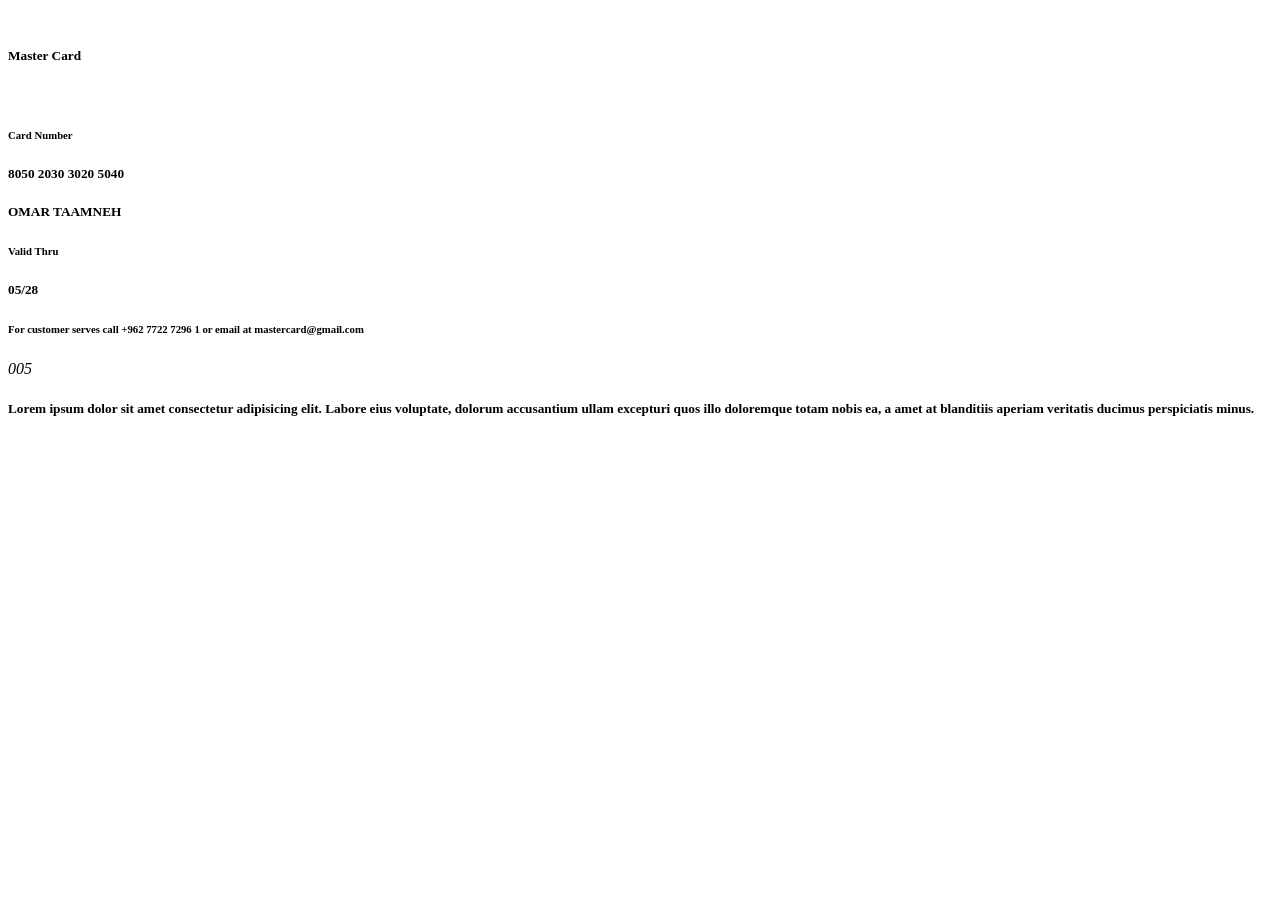
==== flip-card.html @ f7c3fa0f "Add files via upload" ====
<!DOCTYPE html>
<html lang="en">
  <head>
    <meta charset="UTF-8" />
    <meta name="viewport" content="width=device-width, initial-scale=1.0" />
    <title>Document</title>
    <link rel="stylesheet" href="/تعلمي/flip-card.css" />
  </head>
  <body>
    <section>
      <div class="contener">
        <div class="card front-face">
          <header>
            <span class="logo">
              <img src="/logo.png" alt="" />
              <h5>Master Card</h5>
            </span>
            <img class="chip" src="/chip.png" alt="" />
          </header>
          <div class="card-details">
            <div class="name-number">
              <h6>Card Number</h6>
              <h5 class="number">8050 2030 3020 5040</h5>
              <h5 class="name">OMAR TAAMNEH</h5>
             
            </div>
            <div class="valid-date">
              <h6>Valid Thru</h6>
              <h5>05/28</h5>
            </div>
          </div>
        </div>
        <div class="card back-face">
            <h6>For customer serves call +962 7722 7296 1 or email at
                mastercard@gmail.com
            </h6>
            <span class="magnetic-strip"><span>
                <div class="signature"><i>005</i></div>
                <h5>Lorem ipsum dolor sit amet consectetur adipisicing elit. Labore eius voluptate, dolorum accusantium ullam excepturi quos illo doloremque totam nobis ea, a amet at blanditiis aperiam veritatis ducimus perspiciatis minus.
                </h5>
        </div>
      </div>
    </section>
  </body>
</html>
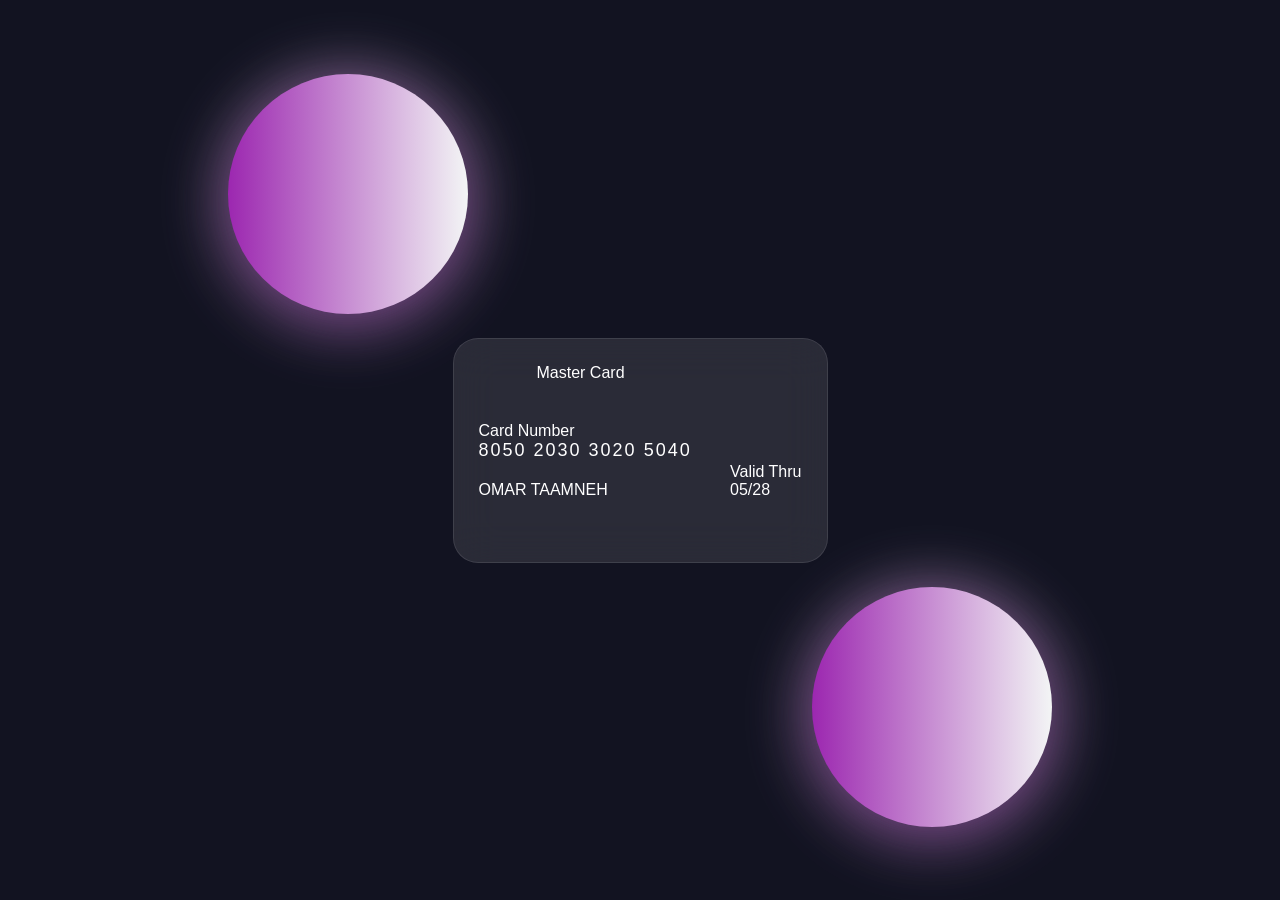
==== commit 4dc69cb3: "Update flip-card.html" ====
--- a/flip-card.html
+++ b/flip-card.html
@@ -4,7 +4,7 @@
     <meta charset="UTF-8" />
     <meta name="viewport" content="width=device-width, initial-scale=1.0" />
     <title>Document</title>
-    <link rel="stylesheet" href="/تعلمي/flip-card.css" />
+    <link rel="stylesheet" href="./flip-card.css" />
   </head>
   <body>
     <section>
@@ -12,10 +12,10 @@
         <div class="card front-face">
           <header>
             <span class="logo">
-              <img src="/logo.png" alt="" />
+              <img src="./logo.png" alt="" />
               <h5>Master Card</h5>
             </span>
-            <img class="chip" src="/chip.png" alt="" />
+            <img class="chip" src="./chip.png" alt="" />
           </header>
           <div class="card-details">
             <div class="name-number">
@@ -43,3 +43,4 @@
     </section>
   </body>
 </html>
+
--- a/flip-card.css
+++ b/flip-card.css
@@ -0,0 +1,206 @@
+*{
+    margin: 0;
+    padding: 0;
+    box-sizing: border-box;
+    font-family: "Poppins", sans-serif;
+}
+
+
+section{
+    position: relative;
+    min-height: 100vh;
+    width: 100%;
+    background: #121321;
+    display: flex;
+    align-items: center;
+    justify-content: center;
+    color: #fff;
+     perspective: 1000;
+}
+
+
+section::before{
+    content: "";
+    position: absolute;
+    border-radius: 50%;
+    transform: translate(-150px, -100px);
+    width: 240px;
+    height: 240px;
+    background: linear-gradient(90deg, #9c27b0, #f3f5f5);
+        
+    filter: drop-shadow(0 10px 30px #9b27b074) 
+            drop-shadow(0 0 30px #f3f5f560);
+  animation: drift 10s ease-in-out infinite;
+      margin-bottom: 313px;
+    margin-left: -284px;
+}
+
+@keyframes drift {
+  0% {
+    transform: translate(0, 0);
+  }
+  50% {
+    transform: translate(20px, -15px);
+  }
+  100% {
+    transform: translate(0, 0);
+  }
+}
+
+section::after{
+    content: "";
+    position: absolute;
+    transform: translate(150px, 100px);
+
+    border-radius: 50%;
+    width: 240px;
+    height: 240px;
+    background: linear-gradient(90deg, #9c27b0, #f3f5f5);
+  animation: driftt 10s ease-in-out infinite;
+ margin-bottom: -313px;
+    margin-left: 284px;
+     filter: drop-shadow(0 10px 30px #9b27b074) 
+            drop-shadow(0 0 30px #f3f5f560);
+}
+@keyframes driftt {
+  0% {
+    transform: translate(0, 0);
+  }
+  50% {
+    transform: translate(20px, 15px);
+  }
+  100% {
+    transform: translate(0, 0);
+  }
+}
+
+.contener{
+    position: relative;
+    height: 225px;
+    width: 375px;
+    z-index: 100;
+    transition: all 1s 0.2s;
+    transform-style: preserve-3d;
+   
+}
+
+.contener:hover{
+    transform: rotateY(180deg);
+}
+
+
+
+.contener .card{
+    height: 100%;
+    position: absolute;
+    width: 100%;
+    backdrop-filter: blur(20px);
+    border-radius: 25px;
+    padding: 25px;
+ background: rgba(255, 255, 255, 0.1);
+ box-sizing: 0 25px 45px rgba(0, 0, 0, 0.25);
+ border: 1px solid rgba(255, 255, 255, 0.1);
+ backface-visibility: hidden;
+
+}
+
+.front-face header,
+.front-face .logo{
+    display: flex;
+    align-items: center;
+}
+
+
+.front-face header{
+    justify-content: space-between;
+}
+
+.front-face .logo img{
+    width: 48px;
+    margin-right: 10px;
+ /* background-color: purple; */
+
+}
+
+h5{
+    font-size: 16px;
+    font-weight: 400;
+}
+
+/* .card.front-face{
+    background: linear-gradient(100deg, #9c27b0, #f3f5f5);
+} */
+
+
+.front-face .chip{
+     width: 50px;
+}
+
+.front-face  .card-details{
+    display: flex;
+  align-items: flex-end;
+  justify-content: space-between;
+  margin-top: 40px;
+}
+
+
+h6{
+    font-size: 16px;
+    font-weight: 400;
+
+}
+
+h5.number{
+    font-size: 18px;
+    letter-spacing: 2px;
+}
+h5.name{
+   margin-top: 20px;
+}
+
+.card.back-face{
+ border: none;
+ padding: 15px 25px 25px 25px;
+ transform: rotateY(180deg);
+}
+
+.card.back-face h6{
+font-size: 8px;
+}
+
+
+.card.back-face .magnetic-strip{
+    position: absolute;
+    width: 100%;
+    top: 40px;
+    left: 0;
+    height: 45px;
+    background: #000;
+}
+
+.card.back-face .signature{
+    margin-top: 80px;
+    display: flex;
+    justify-content: flex-end;
+    align-items: center;
+    height: 40px;
+    width: 85%;
+    border-radius: 6px;
+    background-color: #fff;
+    background: repeating-linear-gradient(#fff, #fff 3px, #efefef 0px, #d2d1d1 9px);
+ }
+
+.signature i{
+ color: #000;
+ font-size: 12px;
+    background-color: #fff;
+padding: 4px 6px;
+border-radius: 4px;
+ margin-right: -30px;
+ z-index: -1;
+ }
+
+ .card.back-face h5{
+    font-size: 8px;
+    margin-top: 15px;
+ }
